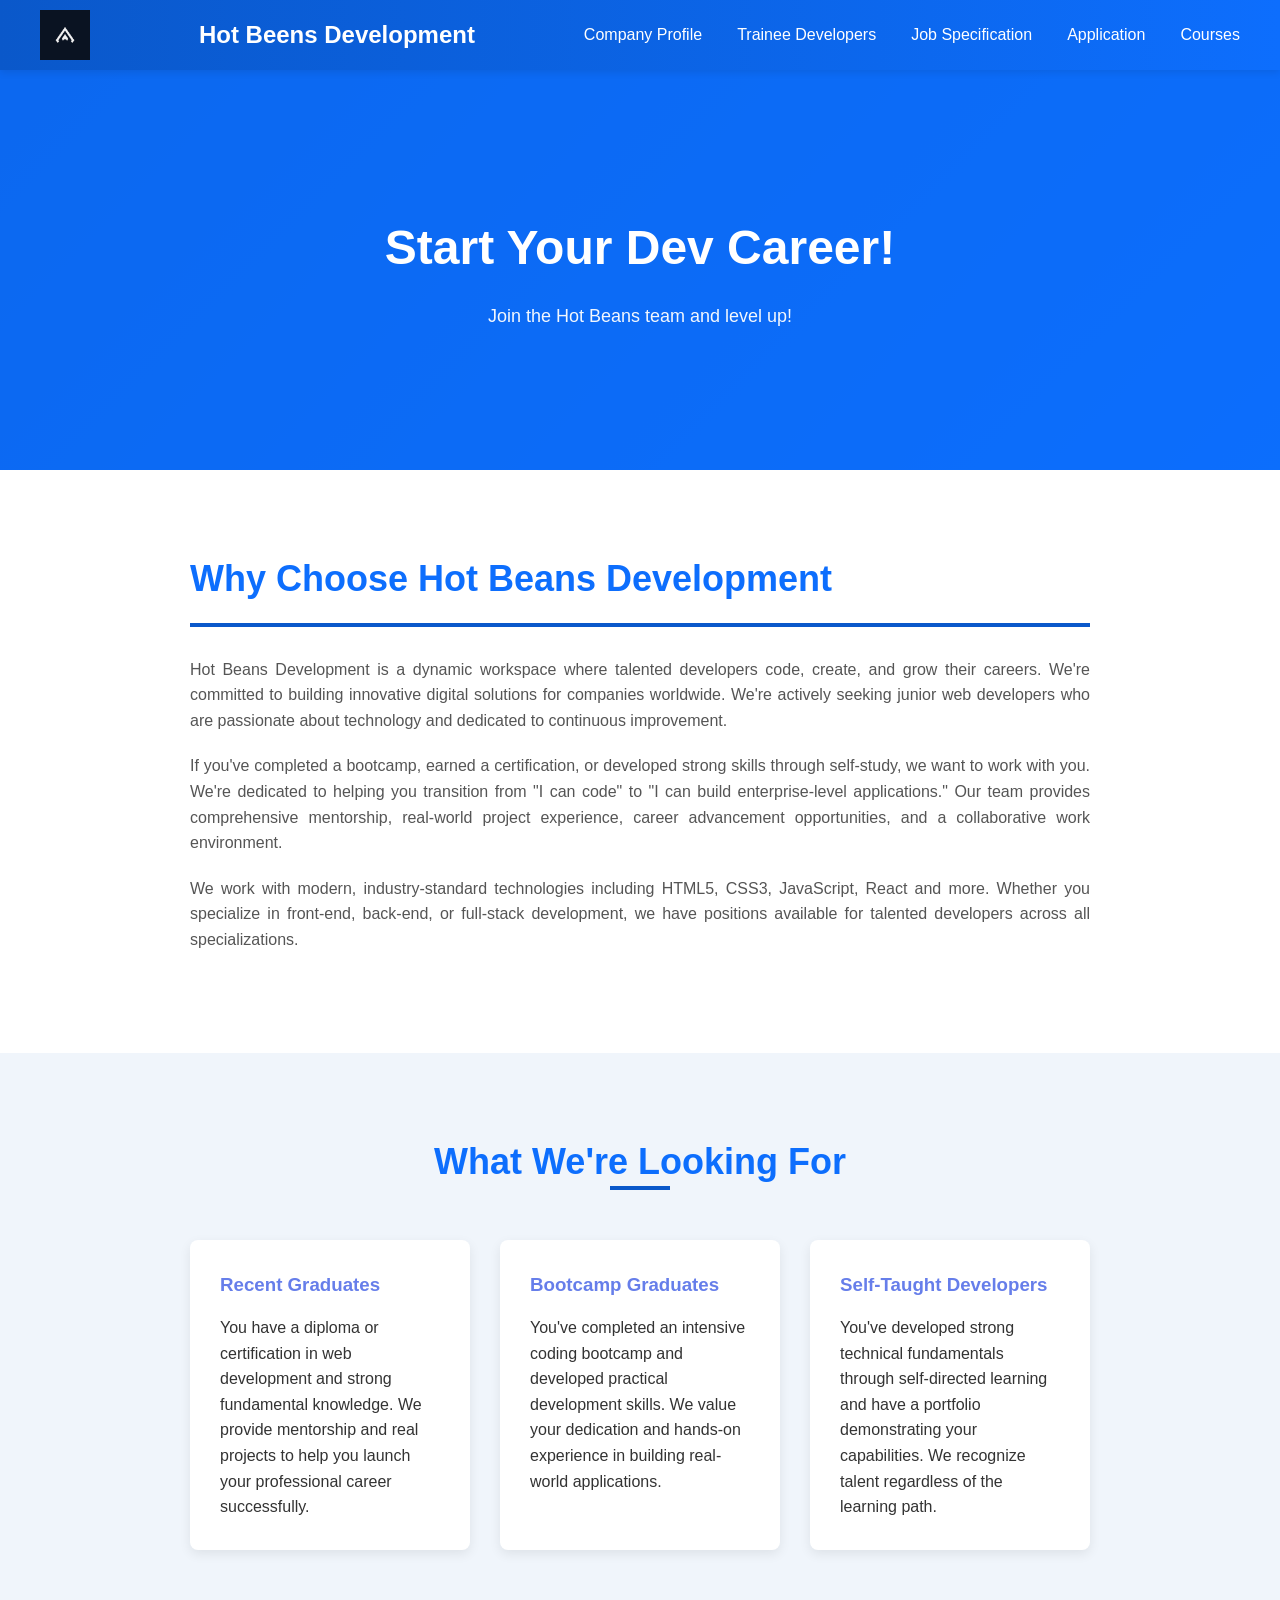
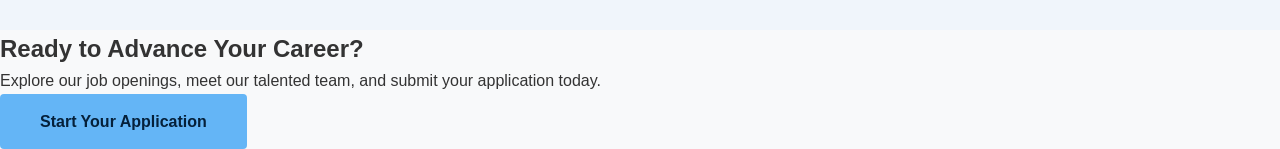
==== index.html @ 7c4bd14b "re adjusted layout" ====
<!DOCTYPE html>
<html lang="en">
<head>
    <title>Hot Beens Development - About</title>
    <link rel="stylesheet" href="styles/style.css">
</head>
<body>
    
    <nav class="navbar">
        <div class="nav-container">
            <img src="assets\images\logo.png" alt="…" class="logo" width="50" height="50">
            <h1 class="logo">Hot Beens Development</h1>
            <ul class="nav-links">
                <li><a href="company-profile.html">Company Profile</a></li>
                <li><a href="trainee-developers.html">Trainee Developers</a></li>
                <li><a href="job-specs.html">Job Specification</a></li>
                <li><a href="application.html">Application</a></li>
                <li><a href="courses.html">Courses</a></li>
            </ul>
        </div>
    </nav>


        </div>
    </section>
    <section class="hero">
        <div class="hero-content">
            <h1>Start Your Dev Career! </h1>
            <p class="hero-subtitle">Join the Hot Beans team and level up!</p>
        </div>
    </section>

    <section class="description">
        <div class="description-container">
            <h2>Why Choose Hot Beans Development</h2>
            <p>
                Hot Beans Development is a dynamic workspace where talented developers code, create, and grow their careers. We're committed to building innovative digital solutions for companies worldwide. We're actively seeking junior web developers who are passionate about technology and dedicated to continuous improvement.
            </p>
            <p>
                If you've completed a bootcamp, earned a certification, or developed strong skills through self-study, we want to work with you. We're dedicated to helping you transition from "I can code" to "I can build enterprise-level applications." Our team provides comprehensive mentorship, real-world project experience, career advancement opportunities, and a collaborative work environment.
            </p>
            <p>
                We work with modern, industry-standard technologies including HTML5, CSS3, JavaScript, React and more. Whether you specialize in front-end, back-end, or full-stack development, we have positions available for talented developers across all specializations.
            </p>
        </div>
    </section>

    <section class="opportunities">
        <div class="opportunities-container">
            <h2>What We're Looking For</h2>
            <div class="opportunity-cards">
                <div class="opp-card">
                    <h3>Recent Graduates</h3>
                    <p>You have a diploma or certification in web development and strong fundamental knowledge. We provide mentorship and real projects to help you launch your professional career successfully.</p>
                </div>
                <div class="opp-card">
                    <h3>Bootcamp Graduates</h3>
                    <p>You've completed an intensive coding bootcamp and developed practical development skills. We value your dedication and hands-on experience in building real-world applications.</p>
                </div>
                <div class="opp-card">
                    <h3>Self-Taught Developers</h3>
                    <p>You've developed strong technical fundamentals through self-directed learning and have a portfolio demonstrating your capabilities. We recognize talent regardless of the learning path.</p>
                </div>
            </div>
        </div>
    </section>



    
    <section class="apply-now">
        <div class="apply-now-container">
            <h2>Ready to Advance Your Career?</h2>
            <p>Explore our job openings, meet our talented team, and submit your application today.</p>
            <a href="application.html" class="cta-button">Start Your Application</a>
        </div>
    </section>



    <script src="scripts/main.js"></script>
</body>
</html>
---- styles/style.css ----
/*
Resetting spacing and trying to always maintain the same size of the box.
Important in agency sites to provide custom interiors and third-party apparatuses.
do not interrupt the flow of the containers.
*/
* {
    margin: 0;
    padding: 0;
    box-sizing: border-box;
}

/*
Colors used in the site in a consistent fashion.
Trust, reliability, and are embodied in a professional blue palette.
technological authority ideal in case of B2B web development company.
*/
:root {
    --blue-1: #0a58ca;
    --blue-2: #0d6efd;
    --blue-3: #64b5f6;
    --blue-4: #e9f5ff;
    --text-dark: #05203a;
}

/*
The scrolling is smooth and easier to go through the sections.
Improves UX of potential clients who switch between Services, Portfolio, etc.
and "Contact Us" sections.
*/
html {
    scroll-behavior: smooth;
}

/*
Global page style.
The use of Inter gives it a contemporary, sleek and very readable design.
typical of the high-end SaaS and tech agency interfaces.
*/
body {
    font-family: 'Inter', sans-serif;
    background-color: #f8f9fa;
    color: #333;
    line-height: 1.6;
    min-height: 100vh;
}

/*
Staffy-looking navigation bar that is always present as one scrolls.
Makes the call-to-action, either Get a Quote or Hire Us always there.
available when the client goes through the business value proposition.
*/
.navbar {
    position: sticky;
    top: 0;
    background: linear-gradient(90deg, var(--blue-1), var(--blue-2));
    box-shadow: 0 2px 8px rgba(0,0,0,0.1);
    z-index: 1000;
}

/*
Container is used to ensure that the content on the navbar is centred and spaced properly.
Unifies the horizontal centering of the ultra-wide monitors in use.
by stakeholders on enterprise level.
*/
.nav-container {
    max-width: 1400px;
    margin: auto;
    padding: 0 40px;
    height: 70px;
    display: flex;
    justify-content: space-between;
    align-items: center;
}

/*
Brand visibility logo style.
The brand name dictates the business name that forms the cornerstone of the business.
obviously in the upper-left visual priority zone.
*/
.logo {
    font-size: 24px;
    font-weight: bold;
    color: #fff;
}

/*
Horizontal links of navigation.
Divides the hierarchy of the site into Services, Case Studies, and About.
a well-known, accessible design.
*/
.nav-links {
    list-style: none;
    display: flex;
    gap: 35px;
}

/*
The styling of a basic link with a hover underline effect.
Dynamic feedback which demonstrates that the site is of high-performance, and
attention-to-detail oriented.
*/
.nav-links a {
    color: #fff;
    text-decoration: none;
    font-weight: 500;
    position: relative;
    transition: 0.3s;
}

/*
When hovering, underline animation is applied.
Minor things that hint at the current frontend functionality.
to a prospective client.
*/
.nav-links a::after {
    content: "";
    position: absolute;
    bottom: -5px;
    left: 0;
    width: 0;
    height: 2px;
    background: var(--blue-3);
    transition: width 0.3s;
}

.nav-links a:hover::after {
    width: 100%;
}

/*
Buttons inside the navbar.
Placing primary conversions in strategic positions e.g. Client Portal.
or "Consultation" links.
*/
.nav-buttons {
    display: flex;
    gap: 15px;
}

/*
Filled in border in hovering transparent buttons.
Some kind of "Ghost Button" design that can achieve a secondary action and still not.
diluting the call-to-action of the main hero.
*/
.nav-buttons button {
    padding: 10px 20px;
    background: transparent;
    border: 2px solid var(--blue-3);
    border-radius: 4px;
    color: #fff;
    cursor: pointer;
    transition: 0.3s;
}

.nav-buttons button:hover {
    background: var(--blue-3);
    color: var(--text-dark);
    transform: translateY(-2px);
    box-shadow: 0 4px 12px rgba(100,181,246,0.4);
}

/*
Banner of main hero with text in the centre.
The first impression: this aims at making an instant declaration of the business.
unique selling point (e.g., "We Build Digital Experiences").
*/
.hero {
    background: linear-gradient(135deg, var(--blue-1), var(--blue-2));
    padding: 80px 40px;
    min-height: 400px;
    text-align: center;
    color: #fff;
    position: relative;
    display: flex;
    justify-content: center;
    align-items: center;
}

/*
Dark overlay increases the contrast of the text in the hero section.
Necessary to superimpose text on high-resolution project images or
code-based abstract backgrounds.
*/
.hero::before {
    content: "";
    position: absolute;
    inset: 0;
    background: rgba(13,110,253,0.75);
}

/*
Hero text position is kept above overlay.
Deals with the stack of Z-index so as to keep the core 100% legible.
business messaging.
*/
.hero-content {
    position: relative;
    max-width: 800px;
}

/*
Main hero heading.
Bold typography that aims to attract and minimize the number of bounces.
between mobile and desktop users.
*/
.hero-content h1 {
    font-size: 48px;
    font-weight: bold;
    text-transform: capitalize;
}

/*
Going under the hero heading.
Provides more detail on the headline, like Specializing in React, Node, and.
Complete Startup Solutions.
*/
.hero-subtitle {
    margin-top: 15px;
    font-size: 18px;
    opacity: 0.95;
}

/*
Bilbity on general page descriptions.
A special section to define the philosophy, mission and of the agency.
methodology (e.g., Agile or Waterfall).
*/
.description {
    background: #fff;
    padding: 80px 40px;
}

.description-container {
    max-width: 900px;
    margin: auto;
}

/*
Heading of the part with a blue underline.
To steer the eye of the reader, visual anchors have been used.
With Us" narrative.
*/
.description h2 {
    font-size: 36px;
    color: var(--blue-2);
    margin-bottom: 30px;
    padding-bottom: 15px;
    border-bottom: 4px solid var(--blue-1);
}

/*
Heading style of readable text blocks.
Long-term structured to describe complex development processes.
to non-technical clients.
*/
.description p {
    margin-bottom: 20px;
    text-align: justify;
    color: #555;
}

/*
Opportunities area that has a light background.
Focuses on the screen "Career" or "Collaboration" paths, displaying that the agency
is expanding and on the hunt after talent.
*/
.opportunities {
    background: #f0f5fb;
    padding: 80px 40px;
}

.opportunities-container {
    max-width: 900px;
    margin: auto;
}

/*
Heading in the middle, with ornamental underline.
Make break in page flow formal to become partners.
opportunities.
*/
.opportunities h2 {
    font-size: 36px;
    text-align: center;
    color: var(--blue-2);
    margin-bottom: 50px;
    position: relative;
}

.opportunities h2::after {
    content: "";
    width: 60px;
    height: 4px;
    background: var(--blue-1);
    position: absolute;
    bottom: 0;
    left: 50%;
    transform: translateX(-50%);
}

/*
Opportunity cards grid.
Presents multiple positions (e.g. Frontend Dev, UX Designer) effectively.
is not obstructive of the vertical space.
*/
.opportunity-cards {
    display: grid;
    grid-template-columns: repeat(auto-fit, minmax(250px, 1fr));
    gap: 30px;
}

/*
Individual card styling.
Summary or package job descriptions or service levels into a set,
organized modules.
*/
.opp-card {
    background: #fff;
    padding: 30px;
    border-radius: 8px;
    box-shadow: 0 4px 12px rgba(0,0,0,0.08);
    transition: 0.3s;
}

.opp-card:hover {
    transform: translateY(-5px);
    box-shadow: 0 8px 20px rgba(13,110,253,0.18);
}

.opp-card h3 {
    color: #667eea;
    margin-bottom: 15px;
}

/*
Centered text call to action section.
High conversion Closing section meant to convert a passing visitor.
into a lead having seen the value.
*/
.cta-section {
    background: linear-gradient(135deg, var(--blue-1), var(--blue-2));
    padding: 80px 40px;
    text-align: center;
    color: #fff;
}

/*
CTA button in fashionable style.
Decision Button--high, bright and contrasting to push the buttons.
optimal clicks to the contact form.
*/
.cta-button {
    display: inline-block;
    padding: 15px 40px;
    background: var(--blue-3);
    color: var(--text-dark);
    border-radius: 4px;
    font-weight: bold;
    text-decoration: none;
    transition: 0.3s;
}

.cta-button:hover {
    background: #9ecbff;
    transform: translateY(-2px);
    box-shadow: 0 6px 20px rgba(13,110,253,0.25);
}

/*
Team profiles section.
Makes the agency more human with the displaying of the developers and designers.
behind the code.
*/
.team-profiles {
    background: #fff;
    padding: 80px 40px;
}

.profiles-container {
    max-width: 1100px;
    margin: auto;
    display: grid;
    grid-template-columns: repeat(auto-fit, minmax(300px, 1fr));
    gap: 30px;
}

/*
Profile card with accent to the left.
There is a professional touch that adds structure to individual bios, highlighting.
proficiency such as Lead Architect or Project Manager.
*/
.profile-card {
    background: #f8f9fa;
    padding: 30px;
    border-left: 4px solid #667eea;
    border-radius: 8px;
    box-shadow: 0 2px 8px rgba(0,0,0,0.06);
    transition: 0.3s;
}

.profile-card:hover {
    box-shadow: 0 8px 20px rgba(0,0,0,0.1);
}

/*
Courses section.
Establishes the business as an expert in the industry by providing.
in house training or outward facing dev workshops.
*/
.courses-section {
    background: #fff;
    padding: 80px 40px;
}

.courses-container {
    max-width: 1100px;
    margin: auto;
}

/*
Underline heading of courses.
Marks out the education resources or documentation.
*/
.courses-container h2 {
    font-size: 28px;
    color: #667eea;
    border-bottom: 2px solid #0860e4;
    padding-bottom: 15px;
    margin-bottom: 40px;
}

/*
Grid layout for course cards.
Shows the training on the tech stack, e.g. the training on CSS Grid mastery.
or "Secure API Integration."
*/
.courses-grid {
    display: grid;
    grid-template-columns: repeat(auto-fill, minmax(280px, 1fr));
    gap: 25px;
}

/*
Course card styling.
Offers a card-based, clean interface where one can easily browse.
learning modules.
*/
.course-card {
    background: #f8f9fa;
    padding: 25px;
    border-radius: 8px;
    box-shadow: 0 2px 8px rgba(0,0,0,0.06);
    display: flex;
    flex-direction: column;
    transition: 0.3s;
}

.course-card:hover {
    transform: translateY(-5px);
    box-shadow: 0 8px 20px rgba(102,126,234,0.2);
}

/*
Employees section.
A closer examination of the staff, handy to the client confidence as well as to the other staff members.
recruitment branding.
*/
.employees-section {
    background: linear-gradient(135deg, #f0f4f8, #e3f2fd);
    padding: 80px 40px;
}

.employees-container {
    max-width: 1200px;
    margin: auto;
}

/*
Employees heading.
Strengthens the culture of the development agency which is the People-First.
*/
.employees-container h2 {
    font-size: 36px;
    text-align: center;
    color: var(--blue-2);
    margin-bottom: 50px;
    position: relative;
}

.employees-container h2::after {
    content: "";
    width: 60px;
    height: 4px;
    background: var(--blue-3);
    position: absolute;
    bottom: 0;
    left: 50%;
    transform: translateX(-50%);
}

/*
Employee card grid layout.
An elastic reactive design that expands with the agency staffing.
more staff.
*/
.employees-grid {
    display: grid;
    grid-template-columns: repeat(auto-fit, minmax(280px, 1fr));
    gap: 30px;
}

/*
Employee card styling.
Unifies the display of personnel members to a unified one.
company image.
*/
.employee-card {
    background: #fff;
    border-radius: 8px;
    overflow: hidden;
    box-shadow: 0 4px 12px rgba(0,0,0,0.1);
    transition: 0.3s;
}

.employee-card:hover {
    transform: translateY(-5px);
    box-shadow: 0 8px 20px rgba(13,110,253,0.18);
}

/*
Employee image.
Professional portraits that help to create a face-name association.
with clients.
*/
.employee-image {
    width: 100%;
    height: 200px;
    object-fit: cover;
}

/*
Employee info section.
Outlines the kind of tech stack each developer is an expert with.
in (e.g. leadership, UIX ).
*/
.employee-info {
    padding: 20px;
}

.employee-info h3 {
    font-size: 20px;
    color: #1e3a5f;
}

.employee-info .role {
    color: #64b5f6;
    font-size: 14px;
    font-weight: bold;
    letter-spacing: 1px;
}
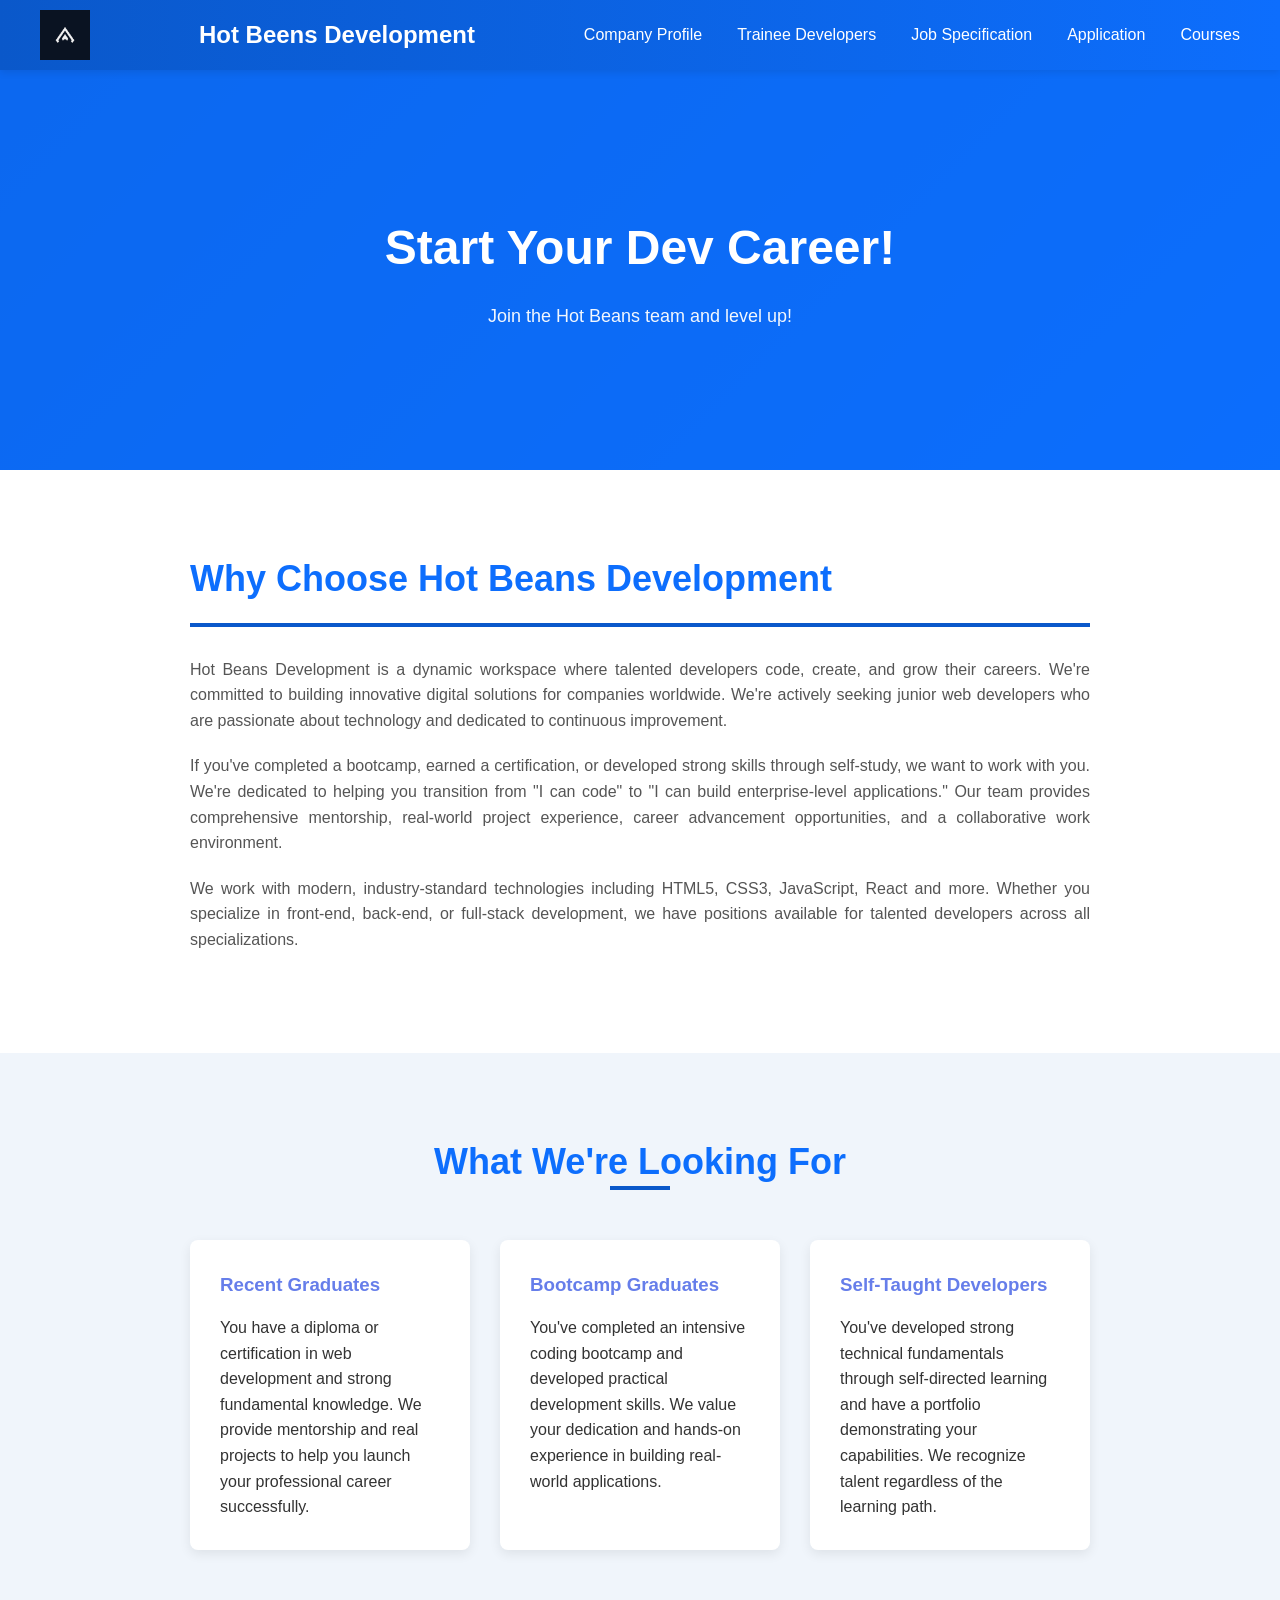
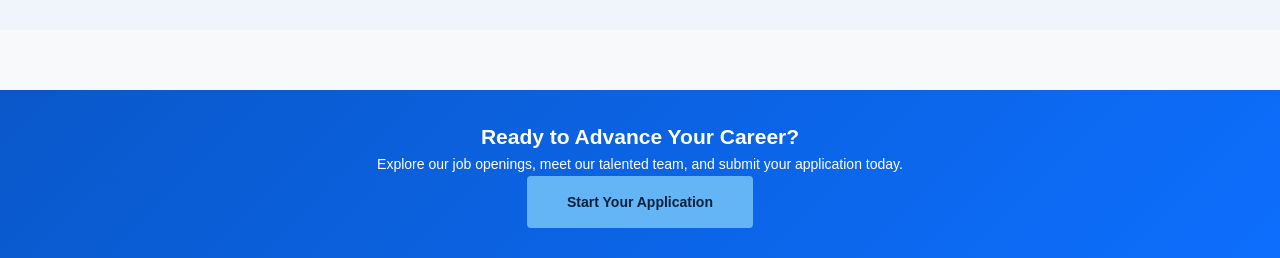
==== commit 8dd6cbc6: "fixing about page" ====
--- a/index.html
+++ b/index.html
@@ -67,7 +67,6 @@
 
 
 
-    
     <section class="apply-now">
         <div class="apply-now-container">
             <h2>Ready to Advance Your Career?</h2>
--- a/styles/style.css
+++ b/styles/style.css
@@ -1,19 +1,11 @@
-/*
-Resetting spacing and trying to always maintain the same size of the box.
-Important in agency sites to provide custom interiors and third-party apparatuses.
-do not interrupt the flow of the containers.
-*/
+/* Resetting default spacing and ensuring consistent box sizing */
 * {
     margin: 0;
     padding: 0;
     box-sizing: border-box;
 }
 
-/*
-Colors used in the site in a consistent fashion.
-Trust, reliability, and are embodied in a professional blue palette.
-technological authority ideal in case of B2B web development company.
-*/
+/* Color variables used throughout the site for consistency */
 :root {
     --blue-1: #0a58ca;
     --blue-2: #0d6efd;
@@ -22,20 +14,12 @@
     --text-dark: #05203a;
 }
 
-/*
-The scrolling is smooth and easier to go through the sections.
-Improves UX of potential clients who switch between Services, Portfolio, etc.
-and "Contact Us" sections.
-*/
+/* Smooth scrolling makes navigation between sections feel more natural */
 html {
     scroll-behavior: smooth;
 }
 
-/*
-Global page style.
-The use of Inter gives it a contemporary, sleek and very readable design.
-typical of the high-end SaaS and tech agency interfaces.
-*/
+/* Base styling for the whole page */
 body {
     font-family: 'Inter', sans-serif;
     background-color: #f8f9fa;
@@ -44,11 +28,7 @@
     min-height: 100vh;
 }
 
-/*
-Staffy-looking navigation bar that is always present as one scrolls.
-Makes the call-to-action, either Get a Quote or Hire Us always there.
-available when the client goes through the business value proposition.
-*/
+/* Sticky navigation bar that stays visible while scrolling */
 .navbar {
     position: sticky;
     top: 0;
@@ -57,11 +37,7 @@
     z-index: 1000;
 }
 
-/*
-Container is used to ensure that the content on the navbar is centred and spaced properly.
-Unifies the horizontal centering of the ultra-wide monitors in use.
-by stakeholders on enterprise level.
-*/
+/* Container keeps navbar content centered and spaced correctly */
 .nav-container {
     max-width: 1400px;
     margin: auto;
@@ -72,33 +48,21 @@
     align-items: center;
 }
 
-/*
-Brand visibility logo style.
-The brand name dictates the business name that forms the cornerstone of the business.
-obviously in the upper-left visual priority zone.
-*/
+/* Logo styling for brand visibility */
 .logo {
     font-size: 24px;
     font-weight: bold;
     color: #fff;
 }
 
-/*
-Horizontal links of navigation.
-Divides the hierarchy of the site into Services, Case Studies, and About.
-a well-known, accessible design.
-*/
+/* Navigation links arranged horizontally */
 .nav-links {
     list-style: none;
     display: flex;
     gap: 35px;
 }
 
-/*
-The styling of a basic link with a hover underline effect.
-Dynamic feedback which demonstrates that the site is of high-performance, and
-attention-to-detail oriented.
-*/
+/* Basic link styling with a hover underline animation */
 .nav-links a {
     color: #fff;
     text-decoration: none;
@@ -107,11 +71,7 @@
     transition: 0.3s;
 }
 
-/*
-When hovering, underline animation is applied.
-Minor things that hint at the current frontend functionality.
-to a prospective client.
-*/
+/* Underline animation appears on hover */
 .nav-links a::after {
     content: "";
     position: absolute;
@@ -127,21 +87,13 @@
     width: 100%;
 }
 
-/*
-Buttons inside the navbar.
-Placing primary conversions in strategic positions e.g. Client Portal.
-or "Consultation" links.
-*/
+/* Buttons inside the navbar */
 .nav-buttons {
     display: flex;
     gap: 15px;
 }
 
-/*
-Filled in border in hovering transparent buttons.
-Some kind of "Ghost Button" design that can achieve a secondary action and still not.
-diluting the call-to-action of the main hero.
-*/
+/* Transparent buttons with a border that fills on hover */
 .nav-buttons button {
     padding: 10px 20px;
     background: transparent;
@@ -159,11 +111,7 @@
     box-shadow: 0 4px 12px rgba(100,181,246,0.4);
 }
 
-/*
-Banner of main hero with text in the centre.
-The first impression: this aims at making an instant declaration of the business.
-unique selling point (e.g., "We Build Digital Experiences").
-*/
+/* Main hero banner with centered text */
 .hero {
     background: linear-gradient(135deg, var(--blue-1), var(--blue-2));
     padding: 80px 40px;
@@ -176,11 +124,7 @@
     align-items: center;
 }
 
-/*
-Dark overlay increases the contrast of the text in the hero section.
-Necessary to superimpose text on high-resolution project images or
-code-based abstract backgrounds.
-*/
+/* Dark overlay improves text contrast on the hero section */
 .hero::before {
     content: "";
     position: absolute;
@@ -188,43 +132,27 @@
     background: rgba(13,110,253,0.75);
 }
 
-/*
-Hero text position is kept above overlay.
-Deals with the stack of Z-index so as to keep the core 100% legible.
-business messaging.
-*/
+/* Ensures hero text stays above the overlay */
 .hero-content {
     position: relative;
     max-width: 800px;
 }
 
-/*
-Main hero heading.
-Bold typography that aims to attract and minimize the number of bounces.
-between mobile and desktop users.
-*/
+/* Main hero heading */
 .hero-content h1 {
     font-size: 48px;
     font-weight: bold;
     text-transform: capitalize;
 }
 
-/*
-Going under the hero heading.
-Provides more detail on the headline, like Specializing in React, Node, and.
-Complete Startup Solutions.
-*/
+/* Subtitle under the hero heading */
 .hero-subtitle {
     margin-top: 15px;
     font-size: 18px;
     opacity: 0.95;
 }
 
-/*
-Bilbity on general page descriptions.
-A special section to define the philosophy, mission and of the agency.
-methodology (e.g., Agile or Waterfall).
-*/
+/* Section for general page descriptions */
 .description {
     background: #fff;
     padding: 80px 40px;
@@ -235,11 +163,7 @@
     margin: auto;
 }
 
-/*
-Heading of the part with a blue underline.
-To steer the eye of the reader, visual anchors have been used.
-With Us" narrative.
-*/
+/* Section heading with a colored underline */
 .description h2 {
     font-size: 36px;
     color: var(--blue-2);
@@ -248,22 +172,14 @@
     border-bottom: 4px solid var(--blue-1);
 }
 
-/*
-Heading style of readable text blocks.
-Long-term structured to describe complex development processes.
-to non-technical clients.
-*/
+/* Paragraph styling for readable text blocks */
 .description p {
     margin-bottom: 20px;
     text-align: justify;
     color: #555;
 }
 
-/*
-Opportunities area that has a light background.
-Focuses on the screen "Career" or "Collaboration" paths, displaying that the agency
-is expanding and on the hunt after talent.
-*/
+/* Opportunities section with a light background */
 .opportunities {
     background: #f0f5fb;
     padding: 80px 40px;
@@ -274,11 +190,7 @@
     margin: auto;
 }
 
-/*
-Heading in the middle, with ornamental underline.
-Make break in page flow formal to become partners.
-opportunities.
-*/
+/* Centered heading with decorative underline */
 .opportunities h2 {
     font-size: 36px;
     text-align: center;
@@ -298,22 +210,14 @@
     transform: translateX(-50%);
 }
 
-/*
-Opportunity cards grid.
-Presents multiple positions (e.g. Frontend Dev, UX Designer) effectively.
-is not obstructive of the vertical space.
-*/
+/* Grid layout for opportunity cards */
 .opportunity-cards {
     display: grid;
     grid-template-columns: repeat(auto-fit, minmax(250px, 1fr));
     gap: 30px;
 }
 
-/*
-Individual card styling.
-Summary or package job descriptions or service levels into a set,
-organized modules.
-*/
+/* Individual card styling */
 .opp-card {
     background: #fff;
     padding: 30px;
@@ -332,11 +236,7 @@
     margin-bottom: 15px;
 }
 
-/*
-Centered text call to action section.
-High conversion Closing section meant to convert a passing visitor.
-into a lead having seen the value.
-*/
+/* Call‑to‑action section with centered text */
 .cta-section {
     background: linear-gradient(135deg, var(--blue-1), var(--blue-2));
     padding: 80px 40px;
@@ -344,11 +244,7 @@
     color: #fff;
 }
 
-/*
-CTA button in fashionable style.
-Decision Button--high, bright and contrasting to push the buttons.
-optimal clicks to the contact form.
-*/
+/* CTA button styled to stand out */
 .cta-button {
     display: inline-block;
     padding: 15px 40px;
@@ -366,11 +262,7 @@
     box-shadow: 0 6px 20px rgba(13,110,253,0.25);
 }
 
-/*
-Team profiles section.
-Makes the agency more human with the displaying of the developers and designers.
-behind the code.
-*/
+/* Team profiles section */
 .team-profiles {
     background: #fff;
     padding: 80px 40px;
@@ -384,11 +276,7 @@
     gap: 30px;
 }
 
-/*
-Profile card with accent to the left.
-There is a professional touch that adds structure to individual bios, highlighting.
-proficiency such as Lead Architect or Project Manager.
-*/
+/* Profile card with left border accent */
 .profile-card {
     background: #f8f9fa;
     padding: 30px;
@@ -402,11 +290,7 @@
     box-shadow: 0 8px 20px rgba(0,0,0,0.1);
 }
 
-/*
-Courses section.
-Establishes the business as an expert in the industry by providing.
-in house training or outward facing dev workshops.
-*/
+/* Courses section */
 .courses-section {
     background: #fff;
     padding: 80px 40px;
@@ -417,10 +301,7 @@
     margin: auto;
 }
 
-/*
-Underline heading of courses.
-Marks out the education resources or documentation.
-*/
+/* Courses heading with underline */
 .courses-container h2 {
     font-size: 28px;
     color: #667eea;
@@ -429,22 +310,14 @@
     margin-bottom: 40px;
 }
 
-/*
-Grid layout for course cards.
-Shows the training on the tech stack, e.g. the training on CSS Grid mastery.
-or "Secure API Integration."
-*/
+/* Grid layout for course cards */
 .courses-grid {
     display: grid;
     grid-template-columns: repeat(auto-fill, minmax(280px, 1fr));
     gap: 25px;
 }
 
-/*
-Course card styling.
-Offers a card-based, clean interface where one can easily browse.
-learning modules.
-*/
+/* Course card styling */
 .course-card {
     background: #f8f9fa;
     padding: 25px;
@@ -460,11 +333,7 @@
     box-shadow: 0 8px 20px rgba(102,126,234,0.2);
 }
 
-/*
-Employees section.
-A closer examination of the staff, handy to the client confidence as well as to the other staff members.
-recruitment branding.
-*/
+/* Employees section */
 .employees-section {
     background: linear-gradient(135deg, #f0f4f8, #e3f2fd);
     padding: 80px 40px;
@@ -475,10 +344,7 @@
     margin: auto;
 }
 
-/*
-Employees heading.
-Strengthens the culture of the development agency which is the People-First.
-*/
+/* Employees heading */
 .employees-container h2 {
     font-size: 36px;
     text-align: center;
@@ -498,22 +364,14 @@
     transform: translateX(-50%);
 }
 
-/*
-Employee card grid layout.
-An elastic reactive design that expands with the agency staffing.
-more staff.
-*/
+/* Grid layout for employee cards */
 .employees-grid {
     display: grid;
     grid-template-columns: repeat(auto-fit, minmax(280px, 1fr));
     gap: 30px;
 }
 
-/*
-Employee card styling.
-Unifies the display of personnel members to a unified one.
-company image.
-*/
+/* Employee card styling */
 .employee-card {
     background: #fff;
     border-radius: 8px;
@@ -527,22 +385,14 @@
     box-shadow: 0 8px 20px rgba(13,110,253,0.18);
 }
 
-/*
-Employee image.
-Professional portraits that help to create a face-name association.
-with clients.
-*/
+/* Employee image */
 .employee-image {
     width: 100%;
     height: 200px;
     object-fit: cover;
 }
 
-/*
-Employee info section.
-Outlines the kind of tech stack each developer is an expert with.
-in (e.g. leadership, UIX ).
-*/
+/* Employee info section */
 .employee-info {
     padding: 20px;
 }
@@ -558,3 +408,13 @@
     font-weight: bold;
     letter-spacing: 1px;
 }
+
+/* Footer for the application page */
+section.apply-now {
+    background: linear-gradient(135deg, var(--blue-1) 0%, var(--blue-2) 100%);
+    color: white;
+    text-align: center;
+    padding: 30px 40px;
+    margin-top: 60px;
+    font-size: 14px;
+}
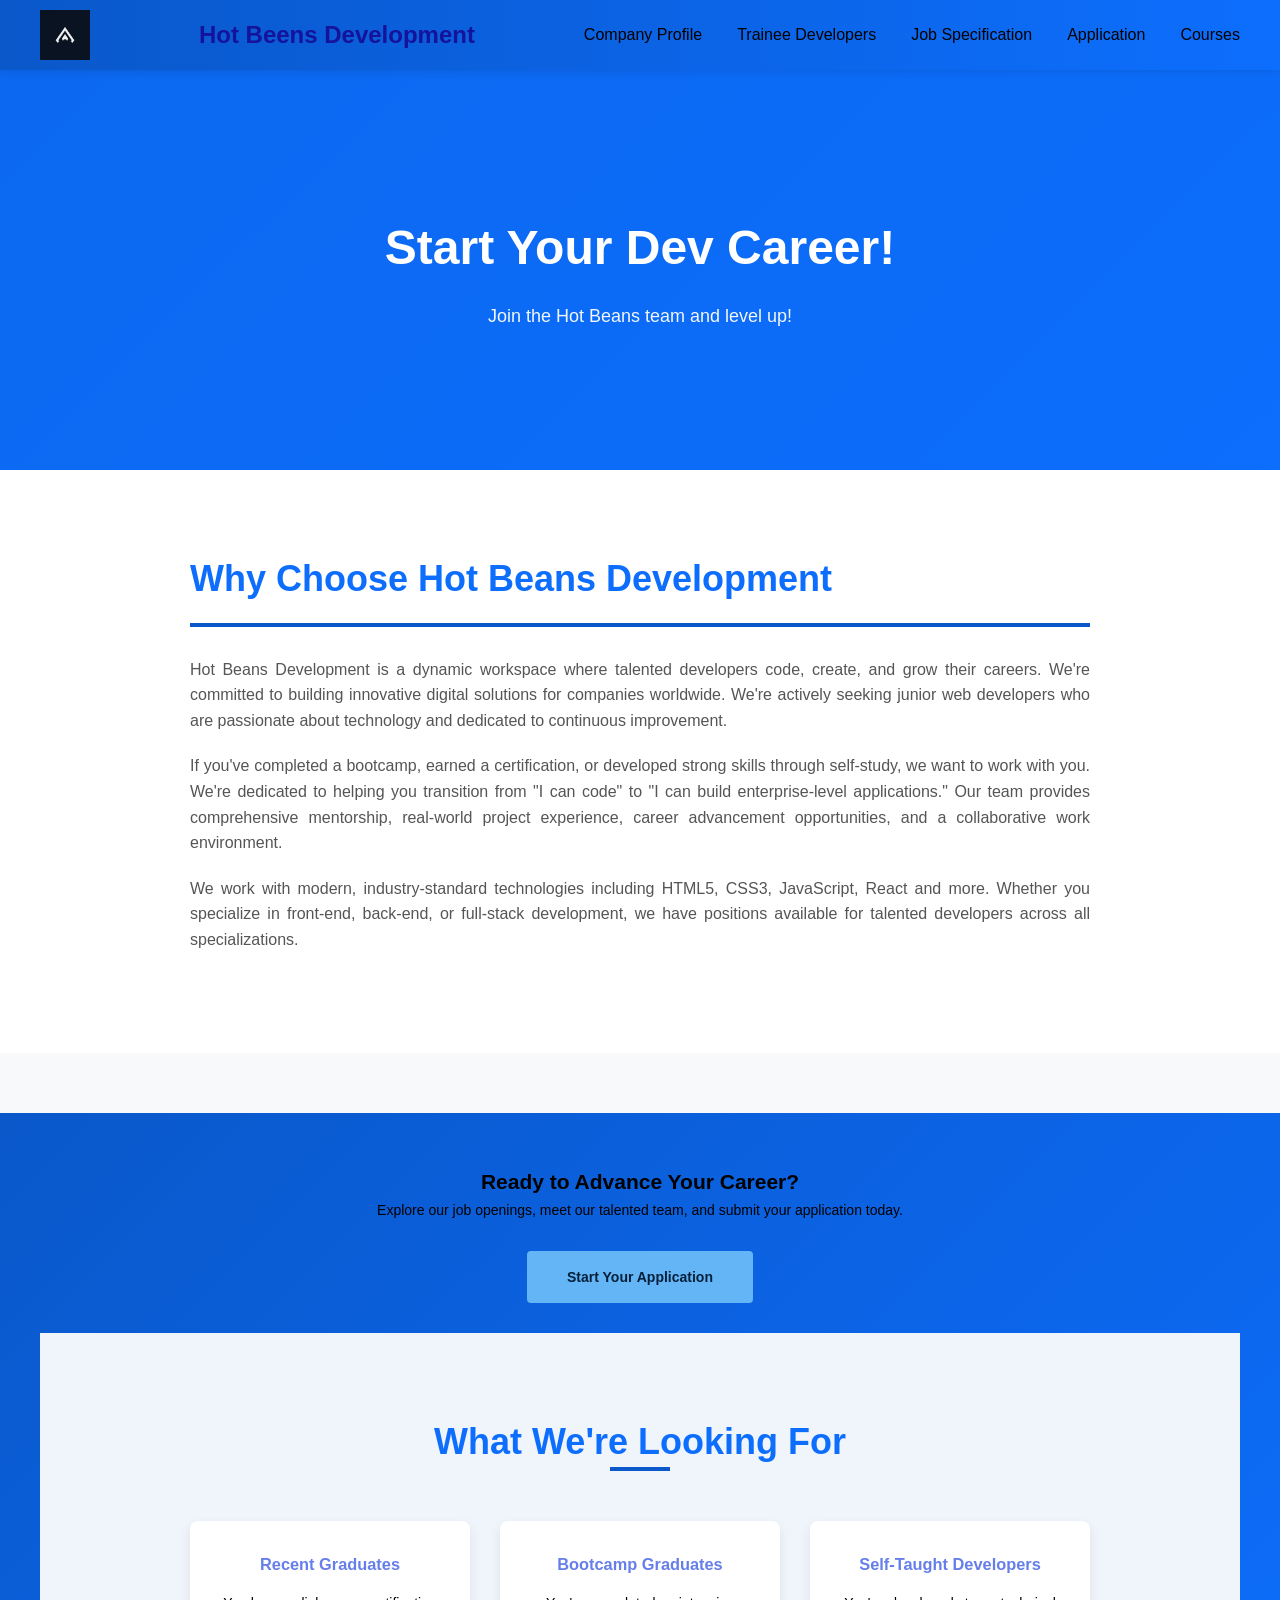
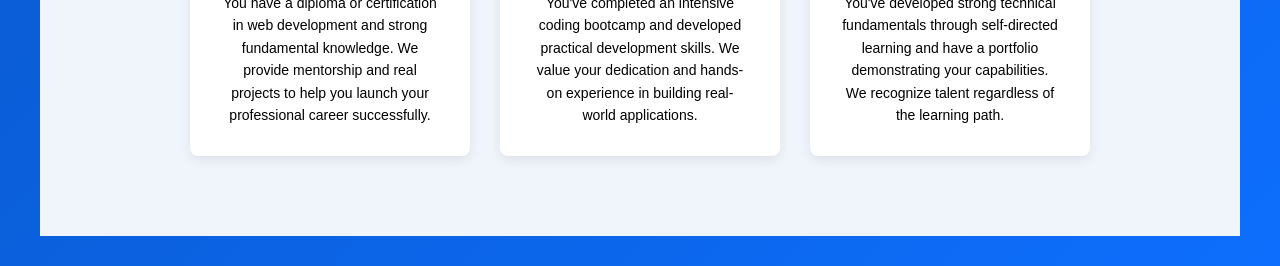
==== commit fb842aaa: "optomisation" ====
--- a/index.html
+++ b/index.html
@@ -45,6 +45,15 @@
         </div>
     </section>
 
+    <section class="apply-now">
+        <div class="apply-now-container">
+           <br>
+            <h2>Ready to Advance Your Career?</h2>
+            <p>Explore our job openings, meet our talented team, and submit your application today.</p>
+            <a href="application.html" class="cta-button">Start Your Application</a>
+        <br>
+        </div>
+
     <section class="opportunities">
         <div class="opportunities-container">
             <h2>What We're Looking For</h2>
@@ -65,18 +74,6 @@
         </div>
     </section>
 
-
-
-    <section class="apply-now">
-        <div class="apply-now-container">
-            <h2>Ready to Advance Your Career?</h2>
-            <p>Explore our job openings, meet our talented team, and submit your application today.</p>
-            <a href="application.html" class="cta-button">Start Your Application</a>
-        </div>
-    </section>
-
-
-
     <script src="scripts/main.js"></script>
 </body>
 </html>
--- a/styles/style.css
+++ b/styles/style.css
@@ -1,11 +1,10 @@
-/* Resetting default spacing and ensuring consistent box sizing */
 * {
     margin: 0;
     padding: 0;
     box-sizing: border-box;
 }
 
-/* Color variables used throughout the site for consistency */
+
 :root {
     --blue-1: #0a58ca;
     --blue-2: #0d6efd;
@@ -14,12 +13,10 @@
     --text-dark: #05203a;
 }
 
-/* Smooth scrolling makes navigation between sections feel more natural */
 html {
     scroll-behavior: smooth;
 }
 
-/* Base styling for the whole page */
 body {
     font-family: 'Inter', sans-serif;
     background-color: #f8f9fa;
@@ -28,7 +25,6 @@
     min-height: 100vh;
 }
 
-/* Sticky navigation bar that stays visible while scrolling */
 .navbar {
     position: sticky;
     top: 0;
@@ -37,7 +33,6 @@
     z-index: 1000;
 }
 
-/* Container keeps navbar content centered and spaced correctly */
 .nav-container {
     max-width: 1400px;
     margin: auto;
@@ -48,30 +43,27 @@
     align-items: center;
 }
 
-/* Logo styling for brand visibility */
 .logo {
     font-size: 24px;
     font-weight: bold;
-    color: #fff;
-}
-
-/* Navigation links arranged horizontally */
+    color: #15139c;
+}
+
 .nav-links {
     list-style: none;
     display: flex;
     gap: 35px;
 }
 
-/* Basic link styling with a hover underline animation */
 .nav-links a {
-    color: #fff;
+    color: #000000;
     text-decoration: none;
     font-weight: 500;
     position: relative;
     transition: 0.3s;
 }
 
-/* Underline animation appears on hover */
+
 .nav-links a::after {
     content: "";
     position: absolute;
@@ -87,19 +79,17 @@
     width: 100%;
 }
 
-/* Buttons inside the navbar */
 .nav-buttons {
     display: flex;
     gap: 15px;
 }
 
-/* Transparent buttons with a border that fills on hover */
 .nav-buttons button {
     padding: 10px 20px;
     background: transparent;
     border: 2px solid var(--blue-3);
     border-radius: 4px;
-    color: #fff;
+    color: #006eff;
     cursor: pointer;
     transition: 0.3s;
 }
@@ -111,7 +101,6 @@
     box-shadow: 0 4px 12px rgba(100,181,246,0.4);
 }
 
-/* Main hero banner with centered text */
 .hero {
     background: linear-gradient(135deg, var(--blue-1), var(--blue-2));
     padding: 80px 40px;
@@ -124,7 +113,6 @@
     align-items: center;
 }
 
-/* Dark overlay improves text contrast on the hero section */
 .hero::before {
     content: "";
     position: absolute;
@@ -132,27 +120,23 @@
     background: rgba(13,110,253,0.75);
 }
 
-/* Ensures hero text stays above the overlay */
 .hero-content {
     position: relative;
-    max-width: 800px;
-}
-
-/* Main hero heading */
+    max-width: 900px;
+}
+
 .hero-content h1 {
     font-size: 48px;
     font-weight: bold;
     text-transform: capitalize;
 }
 
-/* Subtitle under the hero heading */
 .hero-subtitle {
     margin-top: 15px;
     font-size: 18px;
     opacity: 0.95;
 }
 
-/* Section for general page descriptions */
 .description {
     background: #fff;
     padding: 80px 40px;
@@ -163,7 +147,6 @@
     margin: auto;
 }
 
-/* Section heading with a colored underline */
 .description h2 {
     font-size: 36px;
     color: var(--blue-2);
@@ -172,14 +155,12 @@
     border-bottom: 4px solid var(--blue-1);
 }
 
-/* Paragraph styling for readable text blocks */
 .description p {
     margin-bottom: 20px;
     text-align: justify;
     color: #555;
 }
 
-/* Opportunities section with a light background */
 .opportunities {
     background: #f0f5fb;
     padding: 80px 40px;
@@ -190,7 +171,6 @@
     margin: auto;
 }
 
-/* Centered heading with decorative underline */
 .opportunities h2 {
     font-size: 36px;
     text-align: center;
@@ -210,14 +190,12 @@
     transform: translateX(-50%);
 }
 
-/* Grid layout for opportunity cards */
 .opportunity-cards {
     display: grid;
     grid-template-columns: repeat(auto-fit, minmax(250px, 1fr));
     gap: 30px;
 }
 
-/* Individual card styling */
 .opp-card {
     background: #fff;
     padding: 30px;
@@ -236,7 +214,6 @@
     margin-bottom: 15px;
 }
 
-/* Call‑to‑action section with centered text */
 .cta-section {
     background: linear-gradient(135deg, var(--blue-1), var(--blue-2));
     padding: 80px 40px;
@@ -244,7 +221,6 @@
     color: #fff;
 }
 
-/* CTA button styled to stand out */
 .cta-button {
     display: inline-block;
     padding: 15px 40px;
@@ -254,6 +230,7 @@
     font-weight: bold;
     text-decoration: none;
     transition: 0.3s;
+    margin: 30px 0;
 }
 
 .cta-button:hover {
@@ -262,7 +239,6 @@
     box-shadow: 0 6px 20px rgba(13,110,253,0.25);
 }
 
-/* Team profiles section */
 .team-profiles {
     background: #fff;
     padding: 80px 40px;
@@ -276,7 +252,7 @@
     gap: 30px;
 }
 
-/* Profile card with left border accent */
+/* left border gives a bit of colour without being too much */
 .profile-card {
     background: #f8f9fa;
     padding: 30px;
@@ -290,7 +266,6 @@
     box-shadow: 0 8px 20px rgba(0,0,0,0.1);
 }
 
-/* Courses section */
 .courses-section {
     background: #fff;
     padding: 80px 40px;
@@ -301,7 +276,6 @@
     margin: auto;
 }
 
-/* Courses heading with underline */
 .courses-container h2 {
     font-size: 28px;
     color: #667eea;
@@ -310,14 +284,12 @@
     margin-bottom: 40px;
 }
 
-/* Grid layout for course cards */
 .courses-grid {
     display: grid;
     grid-template-columns: repeat(auto-fill, minmax(280px, 1fr));
     gap: 25px;
 }
 
-/* Course card styling */
 .course-card {
     background: #f8f9fa;
     padding: 25px;
@@ -333,7 +305,6 @@
     box-shadow: 0 8px 20px rgba(102,126,234,0.2);
 }
 
-/* Employees section */
 .employees-section {
     background: linear-gradient(135deg, #f0f4f8, #e3f2fd);
     padding: 80px 40px;
@@ -344,7 +315,6 @@
     margin: auto;
 }
 
-/* Employees heading */
 .employees-container h2 {
     font-size: 36px;
     text-align: center;
@@ -364,14 +334,12 @@
     transform: translateX(-50%);
 }
 
-/* Grid layout for employee cards */
 .employees-grid {
     display: grid;
     grid-template-columns: repeat(auto-fit, minmax(280px, 1fr));
     gap: 30px;
 }
 
-/* Employee card styling */
 .employee-card {
     background: #fff;
     border-radius: 8px;
@@ -385,14 +353,12 @@
     box-shadow: 0 8px 20px rgba(13,110,253,0.18);
 }
 
-/* Employee image */
 .employee-image {
     width: 100%;
     height: 200px;
     object-fit: cover;
 }
 
-/* Employee info section */
 .employee-info {
     padding: 20px;
 }
@@ -409,10 +375,16 @@
     letter-spacing: 1px;
 }
 
-/* Footer for the application page */
+section.apply-now {
+    color: white;
+    text-align: center;
+    padding: 30px 40px;
+    margin-top: 60px;    font-size: 14px;
+}
+
 section.apply-now {
     background: linear-gradient(135deg, var(--blue-1) 0%, var(--blue-2) 100%);
-    color: white;
+    color: rgb(0, 0, 0);
     text-align: center;
     padding: 30px 40px;
     margin-top: 60px;
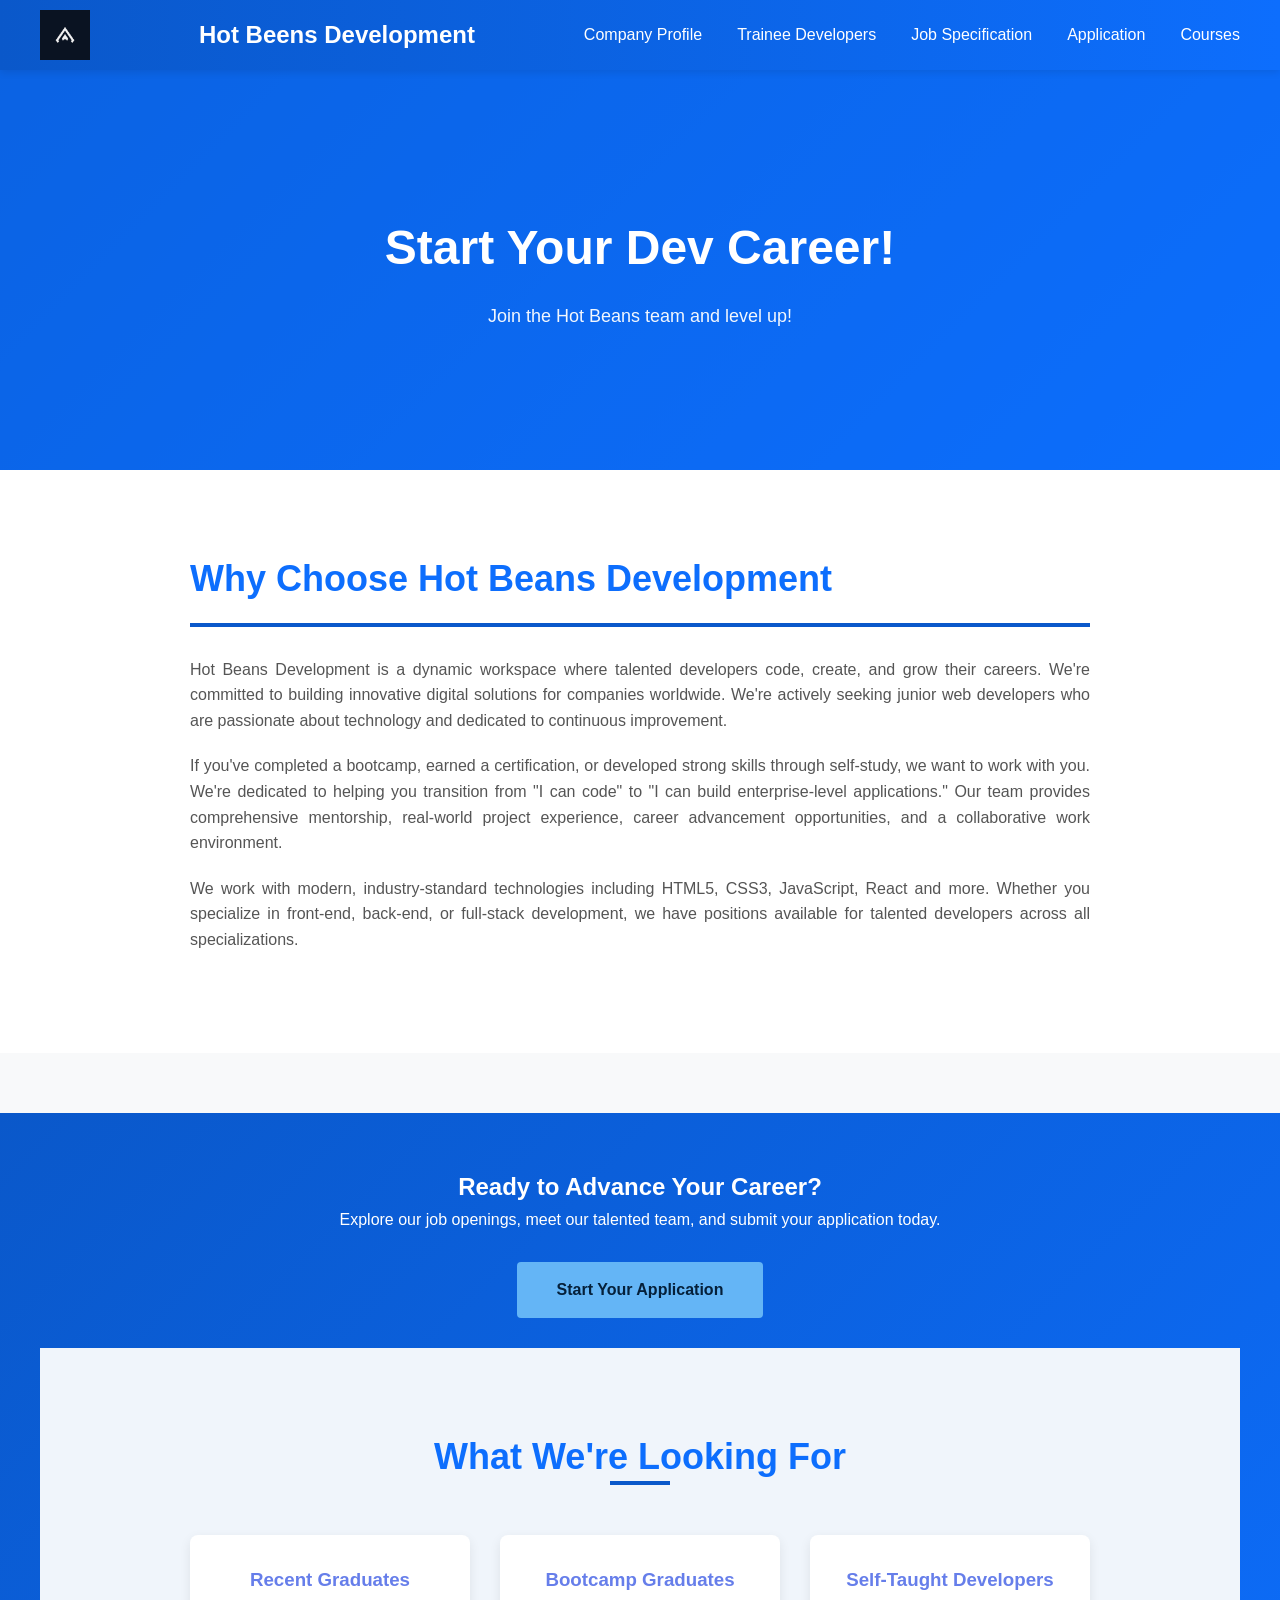
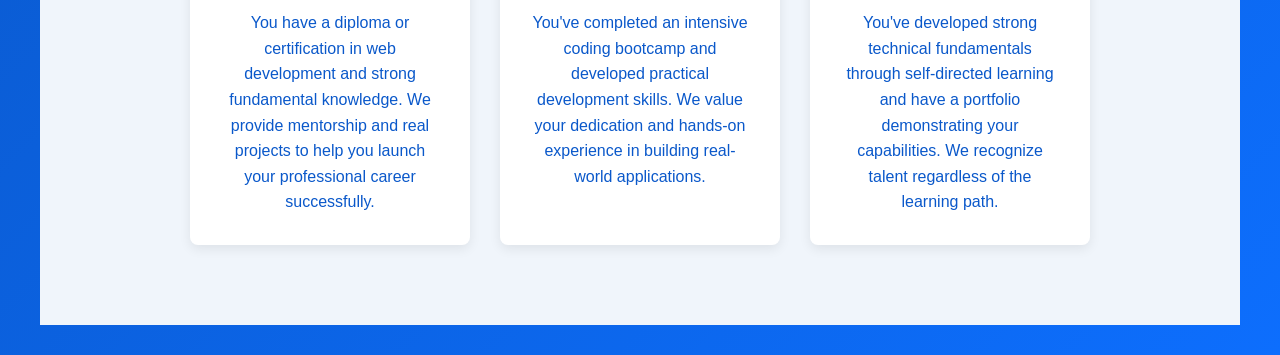
==== commit 0e78b102: "fixes" ====
--- a/index.html
+++ b/index.html
@@ -20,8 +20,8 @@
         </div>
     </nav>
 
-
-        </div>
+<!-- reminder: change the layout of the apply now btn -->
+      
     </section>
     <section class="hero">
         <div class="hero-content">
@@ -55,7 +55,7 @@
         </div>
 
     <section class="opportunities">
-        <div class="opportunities-container">
+        <div class="requirements-container">
             <h2>What We're Looking For</h2>
             <div class="opportunity-cards">
                 <div class="opp-card">
@@ -73,7 +73,5 @@
             </div>
         </div>
     </section>
-
-    <script src="scripts/main.js"></script>
 </body>
 </html>
--- a/styles/style.css
+++ b/styles/style.css
@@ -1,9 +1,9 @@
+/*colours for all parts*/
 * {
     margin: 0;
     padding: 0;
     box-sizing: border-box;
 }
-
 
 :root {
     --blue-1: #0a58ca;
@@ -13,6 +13,7 @@
     --text-dark: #05203a;
 }
 
+/*smooth feel*/
 html {
     scroll-behavior: smooth;
 }
@@ -25,6 +26,7 @@
     min-height: 100vh;
 }
 
+/* change the colour of the links*/
 .navbar {
     position: sticky;
     top: 0;
@@ -46,7 +48,7 @@
 .logo {
     font-size: 24px;
     font-weight: bold;
-    color: #15139c;
+    color: #ffffff; 
 }
 
 .nav-links {
@@ -56,13 +58,12 @@
 }
 
 .nav-links a {
-    color: #000000;
+    color: #ffffff;
     text-decoration: none;
     font-weight: 500;
     position: relative;
     transition: 0.3s;
 }
-
 
 .nav-links a::after {
     content: "";
@@ -79,28 +80,7 @@
     width: 100%;
 }
 
-.nav-buttons {
-    display: flex;
-    gap: 15px;
-}
-
-.nav-buttons button {
-    padding: 10px 20px;
-    background: transparent;
-    border: 2px solid var(--blue-3);
-    border-radius: 4px;
-    color: #006eff;
-    cursor: pointer;
-    transition: 0.3s;
-}
-
-.nav-buttons button:hover {
-    background: var(--blue-3);
-    color: var(--text-dark);
-    transform: translateY(-2px);
-    box-shadow: 0 4px 12px rgba(100,181,246,0.4);
-}
-
+/* try make the text bigger*/
 .hero {
     background: linear-gradient(135deg, var(--blue-1), var(--blue-2));
     padding: 80px 40px;
@@ -117,12 +97,14 @@
     content: "";
     position: absolute;
     inset: 0;
-    background: rgba(13,110,253,0.75);
+    background: rgba(13,110,253,0.5); 
+    z-index: 1;
 }
 
 .hero-content {
     position: relative;
     max-width: 900px;
+    z-index: 2;
 }
 
 .hero-content h1 {
@@ -136,7 +118,12 @@
     font-size: 18px;
     opacity: 0.95;
 }
-
+.hero :xr-overlay {
+    position: absolute;
+    inset: 0;
+    background: rgba(13,110,253,0.75);
+    z-index: 1;
+}
 .description {
     background: #fff;
     padding: 80px 40px;
@@ -161,6 +148,7 @@
     color: #555;
 }
 
+/*oportunities below the apply now button*/
 .opportunities {
     background: #f0f5fb;
     padding: 80px 40px;
@@ -214,13 +202,7 @@
     margin-bottom: 15px;
 }
 
-.cta-section {
-    background: linear-gradient(135deg, var(--blue-1), var(--blue-2));
-    padding: 80px 40px;
-    text-align: center;
-    color: #fff;
-}
-
+/*application button*/
 .cta-button {
     display: inline-block;
     padding: 15px 40px;
@@ -234,38 +216,11 @@
 }
 
 .cta-button:hover {
-    background: #9ecbff;
+    background: #ffffff;
     transform: translateY(-2px);
-    box-shadow: 0 6px 20px rgba(13,110,253,0.25);
-}
-
-.team-profiles {
-    background: #fff;
-    padding: 80px 40px;
-}
-
-.profiles-container {
-    max-width: 1100px;
-    margin: auto;
-    display: grid;
-    grid-template-columns: repeat(auto-fit, minmax(300px, 1fr));
-    gap: 30px;
-}
-
-/* left border gives a bit of colour without being too much */
-.profile-card {
-    background: #f8f9fa;
-    padding: 30px;
-    border-left: 4px solid #667eea;
-    border-radius: 8px;
-    box-shadow: 0 2px 8px rgba(0,0,0,0.06);
-    transition: 0.3s;
-}
-
-.profile-card:hover {
-    box-shadow: 0 8px 20px rgba(0,0,0,0.1);
-}
-
+}
+
+/*courses page*/
 .courses-section {
     background: #fff;
     padding: 80px 40px;
@@ -274,14 +229,6 @@
 .courses-container {
     max-width: 1100px;
     margin: auto;
-}
-
-.courses-container h2 {
-    font-size: 28px;
-    color: #667eea;
-    border-bottom: 2px solid #0860e4;
-    padding-bottom: 15px;
-    margin-bottom: 40px;
 }
 
 .courses-grid {
@@ -299,94 +246,17 @@
     flex-direction: column;
     transition: 0.3s;
 }
-
-.course-card:hover {
-    transform: translateY(-5px);
-    box-shadow: 0 8px 20px rgba(102,126,234,0.2);
-}
-
-.employees-section {
-    background: linear-gradient(135deg, #f0f4f8, #e3f2fd);
-    padding: 80px 40px;
-}
-
-.employees-container {
-    max-width: 1200px;
-    margin: auto;
-}
-
-.employees-container h2 {
-    font-size: 36px;
-    text-align: center;
-    color: var(--blue-2);
-    margin-bottom: 50px;
-    position: relative;
-}
-
-.employees-container h2::after {
-    content: "";
-    width: 60px;
-    height: 4px;
-    background: var(--blue-3);
-    position: absolute;
-    bottom: 0;
-    left: 50%;
-    transform: translateX(-50%);
-}
-
-.employees-grid {
-    display: grid;
-    grid-template-columns: repeat(auto-fit, minmax(280px, 1fr));
-    gap: 30px;
-}
-
-.employee-card {
-    background: #fff;
-    border-radius: 8px;
-    overflow: hidden;
-    box-shadow: 0 4px 12px rgba(0,0,0,0.1);
-    transition: 0.3s;
-}
-
-.employee-card:hover {
-    transform: translateY(-5px);
-    box-shadow: 0 8px 20px rgba(13,110,253,0.18);
-}
-
-.employee-image {
-    width: 100%;
-    height: 200px;
-    object-fit: cover;
-}
-
-.employee-info {
-    padding: 20px;
-}
-
-.employee-info h3 {
-    font-size: 20px;
-    color: #1e3a5f;
-}
-
-.employee-info .role {
-    color: #64b5f6;
-    font-size: 14px;
-    font-weight: bold;
-    letter-spacing: 1px;
-}
-
+/*apply now button*/
 section.apply-now {
+    background: linear-gradient(135deg, var(--blue-1) 0%, var(--blue-2) 100%);
     color: white;
     text-align: center;
     padding: 30px 40px;
-    margin-top: 60px;    font-size: 14px;
-}
-
-section.apply-now {
-    background: linear-gradient(135deg, var(--blue-1) 0%, var(--blue-2) 100%);
-    color: rgb(0, 0, 0);
-    text-align: center;
-    padding: 30px 40px;
     margin-top: 60px;
-    font-size: 14px;
-}
+}
+
+.requirements-container {
+    max-width: 900px;
+    margin: auto;
+    color: var(--blue-1);
+}
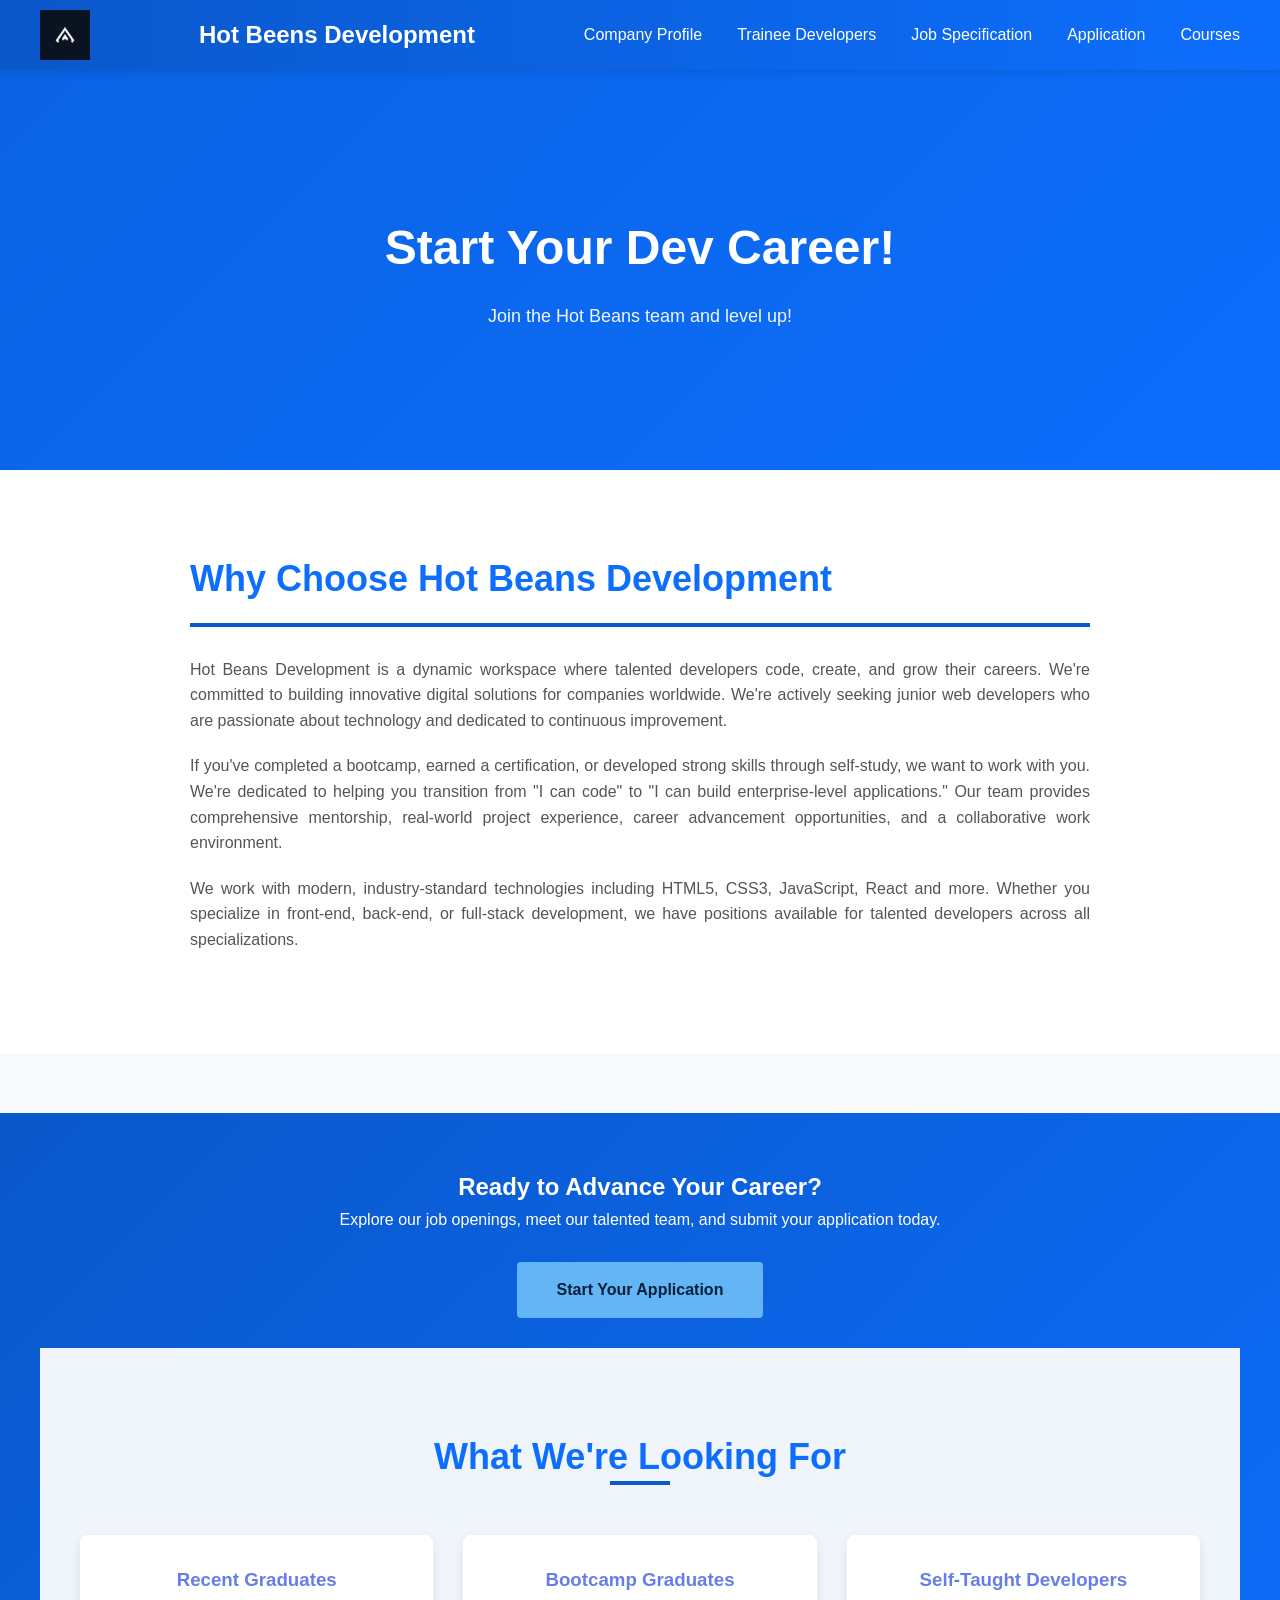
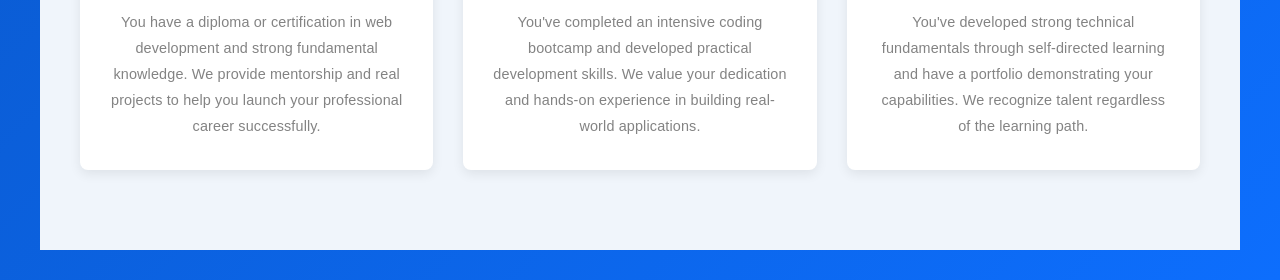
==== commit 9377d941: "text" ====
--- a/index.html
+++ b/index.html
@@ -70,8 +70,6 @@
                     <h3>Self-Taught Developers</h3>
                     <p>You've developed strong technical fundamentals through self-directed learning and have a portfolio demonstrating your capabilities. We recognize talent regardless of the learning path.</p>
                 </div>
-            </div>
-        </div>
     </section>
 </body>
 </html>
--- a/styles/style.css
+++ b/styles/style.css
@@ -255,8 +255,10 @@
     margin-top: 60px;
 }
 
-.requirements-container {
-    max-width: 900px;
-    margin: auto;
-    color: var(--blue-1);
+.opp-card p {
+  font-size: 0.9rem;
+  line-height: 1.8;
+  color: rgba(7, 7, 7, 0.5);
+  font-weight: 300;
+  letter-spacing: 0.01em;
 }
